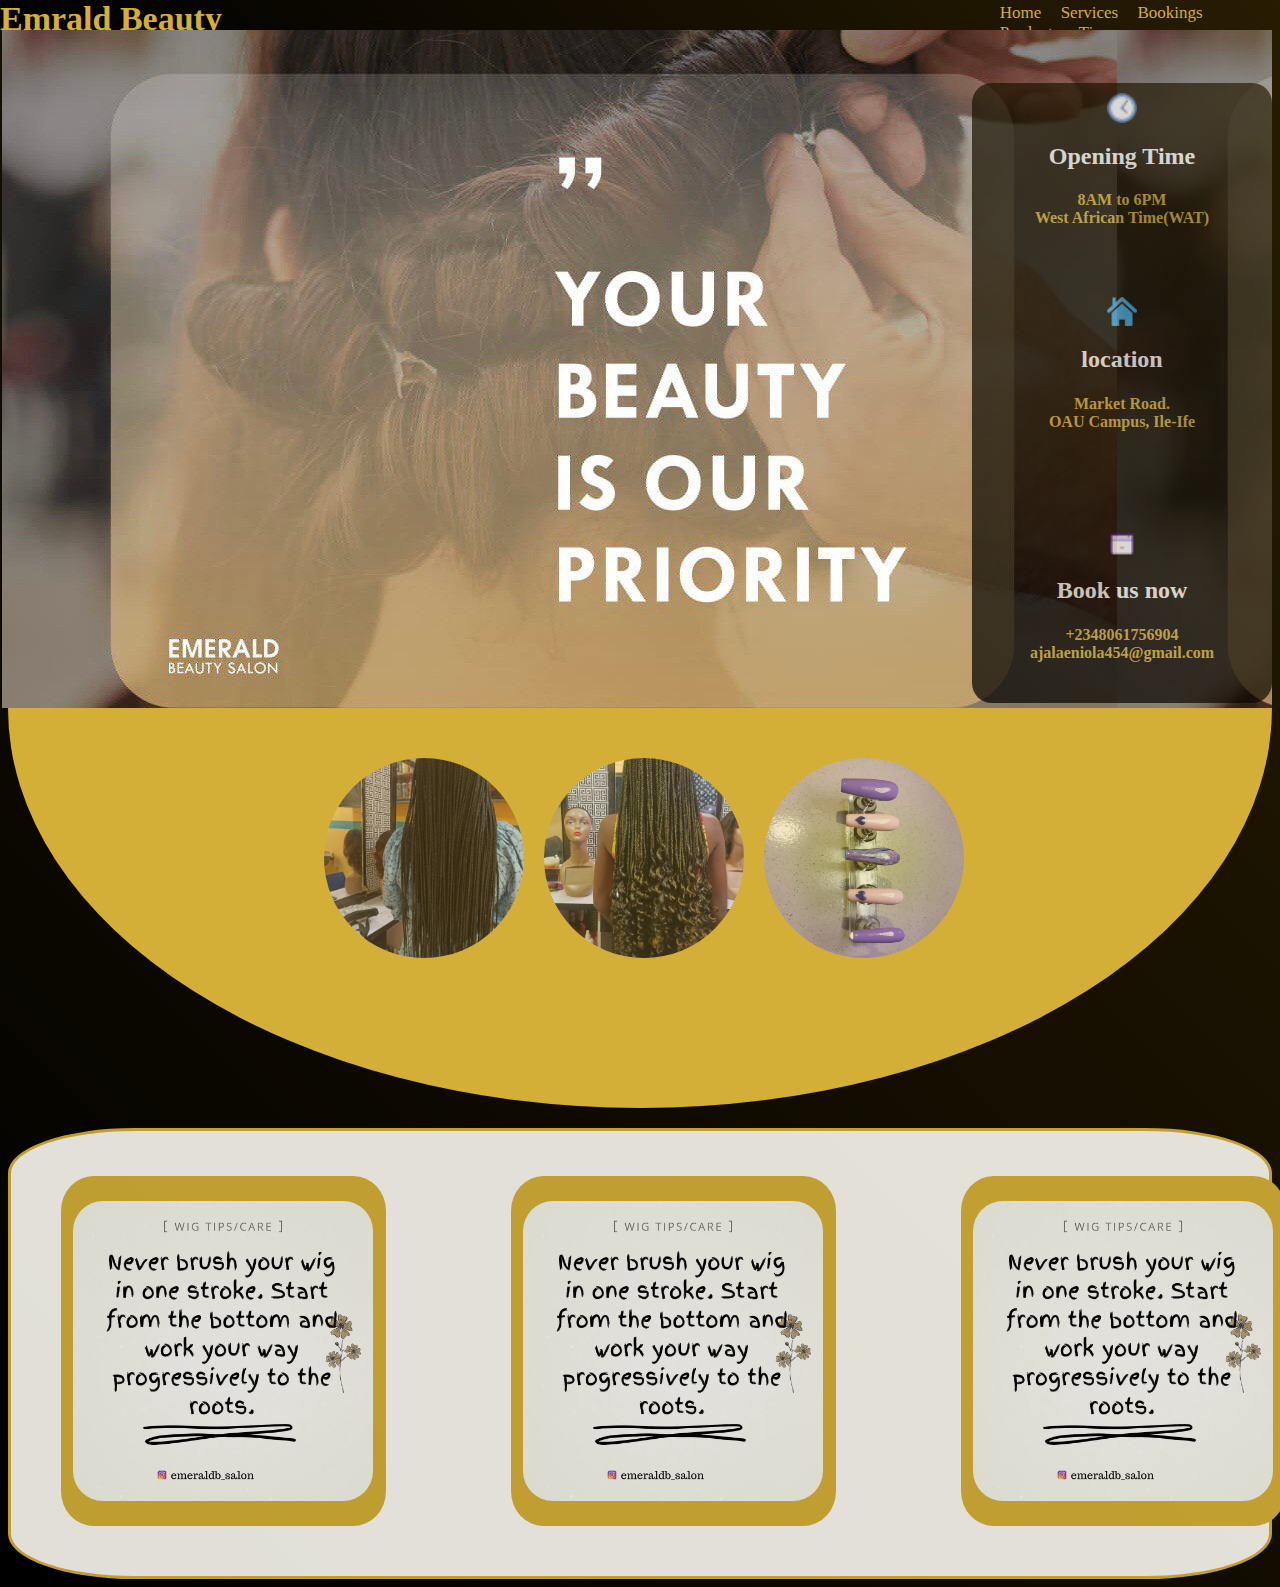
==== index.html @ e814179b "a salon web-page" ====
<html>
    <head>

      <meta name="viewport" content="initial-scale=1, maximum-scale=1">
        <link rel="preconnect" href="https://fonts.googleapis.com">
<link rel="preconnect" href="https://fonts.gstatic.com" crossorigin>
<link href="https://fonts.googleapis.com/css2?family=Crimson+Text:wght@700&display=swap" rel="stylesheet">
<!-- <link rel="stylesheet" href="https://cdn.jsdelivr.net/npm/bootstrap@5.2.1/dist/css/bootstrap.min.css" > -->
        <link rel="stylesheet" href="index.css">
    </head>
    <body>
     
          <div class="welcome">
              <nav class="head">
                    
                    <h1 class="brand">Emrald Beauty Saloon</h1>
                   <p class="he">
                      <a id="headlink" href="#">Home</a>
                     <a id="headlink" href="#rounds">Services</a>
                      <a id="headlink"  href="#">Bookings</a>
                      <a id="headlink" href="#">Products</a>
                      <a id="headlink" href="#third">Tips</a>
                   </p>
             </nav>
          </div>
        
          <div class="firstInput">
            <div id="time">
                <img id="timeicon" src="image/2timeicon.png"/>
                <h2>Opening Time</h2>
                <h4 >8AM to 6PM <br> West African Time(WAT)</h4>
            </div>
            <div id="location">
             <img id="homeicon" src="image/homeicon.png"/>
                   <h2>location</h2>
                   <h4 >Market Road. <br> OAU Campus, Ile-Ife</h4>
              </div>
            <div id="book">
                <img id="scheduleicon" src="image/schedule.png"/>
                <h2 ><a id="booklink" href="#">Book us now</a></h2>
                <h4 >+2348061756904 <br> ajalaeniola454@gmail.com </h4>
            </div>
            
            </div>
      <div class="second">
         <div id="rounds">
            <div class="ball1"><img class="ball" src="image/l1.jpg"/></div>
            <div class="ball2"><img class="ball" src="image/l2.jpg"/></div>
            <div class="ball3"><img class="ball" src="image/l4.jpg"/></div>
        </div>    
        </div>
        <div id="third">

          <div class="slideTexts" style="max-width:500px">
            <img class="mySlides" src="image/tip1.jpg" > 
            <img class="mySlides" src="image/tip2.jpg" > 
            <img class="mySlides" src="image/tip3.jpg" > 
            <img class="mySlides" src="image/tip4.jpg" > 
            
          </div>
          <div class="slideTexts2" style="max-width:500px">
            <img class="mySlides1" src="image/tip1.jpg" > 
            <img class="mySlides1" src="image/tip2.jpg" > 
            <img class="mySlides1" src="image/tip3.jpg" > 
            <img class="mySlides1" src="image/tip4.jpg" > 
            
          </div>
          <div class="slideTexts3" style="max-width:500px">
            <img class="mySlides2" src="image/tip1.jpg" > 
            <img class="mySlides2" src="image/tip2.jpg" > 
            <img class="mySlides2" src="image/tip3.jpg" > 
            <img class="mySlides2" src="image/tip4.jpg" > 
            
          </div>


        </div>
      <script src="index.js"></script>
      <script src="https://cdn.jsdelivr.net/npm/bootstrap@5.2.1/dist/js/bootstrap.bundle.min.js"></script>
    </body>
</html>
---- index.css ----
body{
    padding-left: 0;
     background: linear-gradient(45deg,#000000, #281c02 );
    opacity: 2.9px;

}
.welcome{
    background-image: url("image/background2.jpg");
    min-height: 700px;
    min-width: 700px;
    background-attachment: fixed;
   margin-left: -6px;
}
.head{
    overflow: hidden;
    background-color:#FAF8F0;
    background: linear-gradient(45deg,#000000, #281c02 );
    position: fixed;
    top: 0;
    left:0;
    height: 30px;
    width: 100%;
    float: left;
    display: flex;
    color: #d4af37 ;
   
    text-decoration: none;
    font-size: 17px;
    

}
.head:hover{
   color: #d4af37;
    background: linear-gradient(45deg,#000000, #281c02 );
}
.brand, .he{
margin-top: 0px;
}

.he{
    margin-left: 55%; 
    margin-top: 3px;

}
.firstInput{
    position: relative;
    color: #d4af37;
    height: 620px;
    background: linear-gradient(45deg,#000000, #281c02 );
    width: 300px;
    margin-top: -625px;
   margin-left: auto;
    opacity: 0.7;
    border-radius: 20px;
    border: #000000 ;
    text-align: center;
    
    
}
#timeicon{
    width: 30px;
    margin-top: 10px;
}
h2{
    color: #FBFDF8;
}
#homeicon{
    width: 30px;
    margin-top: 10px;
}
#scheduleicon{
    width: 30px;
    margin-top: 10px;
}
#headlink{
    color: #d4af37;
    text-decoration: none;
    margin-left:15px;
    
}
#headlink:hover{
    color: #FAF8F0;
    width: 70px;
    background-color: #d4af37;
    border-radius: 7px;
}
#time:hover{
    background-color: #d4af37;
    border-radius: 7px;
    font-size: 22px;
    color: #FAF8F0;
    
} 
#location{
    margin-top: 60px;
}
#location:hover{
    background-color: #d4af37;
    border-radius: 7px;
    font-size: 22px;
    color: #FAF8F0;
    
} 
#book{
    margin-top: 87px;
}
#book:hover{
    background-color: #d4af37;
    border-radius: 7px;
    font-size: 22px;
    color: #FAF8F0;
    
} 
#booklink{
    text-decoration: none;
    color: #FAF8F0;
}
#booklink:hover{
    color: #d4af37;
    width: 70px;
    background-color: #FAF8F0;
    border-radius: 7px;
}
.second{
    background: #FAF8F0;
    border-radius: 0 0 50% 50%/ 0 0 100% 100%;
    /* transform: scaleX(1.5); */
    margin-top: -794.6px;
    border: none;
    background: #d4af37;
    
    background-size: cover;
    height: 400px;
}
#rounds{
    display: flex;
    text-align: center;
    margin-left: 25%;
    margin-top: 800px;
  
   
    
}
.ball1{
    position: relative;
    color: #d4af37;
    height: 200px;
   
    width: 200px;
    margin-top: 100px;
    
    opacity: 0.8;
    border-radius: 150px;
    ;
    margin-top: 50px;
    
}

.ball2{
    position: relative;
    color: #d4af37;
    height: 200px;
    
    width: 200px;
    margin-top: 50px;
    /* margin-left: 60%; */
    opacity: 0.8;
    border-radius: 150px;
    
    margin-left: 20px;
    margin-right: 20px;
}
.ball3{
    position: relative;
    color: #d4af37;
    height: 200px;
   
    width: 200px;
    margin-top: 50px;
    
    opacity: 0.7;
    border-radius: 150px;
    
}

.ball{
    height: 200px;
    border-radius: 150px;
    width: 200px;
}
.ball:hover{
    height: 250px;
    width: 250px;
}

#third{
    background:#FAF8F0;
    border: #d4af37 solid;
    height: 400px;
    border-radius:10%  ;
    margin-top: 20px;
    
    padding-top: 45px;
    opacity: 0.9;

}
.slideTexts{
   height: 350px;
   width: 325px;
   background-color: #d4af37;
   position: absolute;
   margin-left: 50px;
   border: none;
   border-radius:10%  ;
   
}
.mySlides{
    height: 300px;
    margin-top: 25px;
    margin-left: 12px;
    border: none;
    border-radius: 7px;
    border: none;
    border-radius:10%  ;
}
.mySlides:hover{
    height:370px ;
    margin-top: 0;
    margin-left: 0;
}

.slideTexts2{
    height: 350px;
    width: 325px;
    background-color: #d4af37;
    position: absolute;
    margin-left: 500px;
    border: none;
    border-radius:10%  ;
 }

 .mySlides1{
    height: 300px;
    margin-top: 25px;
    margin-left: 12px;
    border: none;
    border-radius: 7px;
    border: none;
    border-radius:10%  ;
}
.mySlides1:hover{
    height:370px ;
    margin-top: 0;
    margin-left: 0;
}
.slideTexts3{
    height: 350px;
    width: 325px;
    background-color: #d4af37;
    position: absolute;
    margin-left: 950px;
    border: none;
    border-radius:10%  ;
 }

 .mySlides2{
    height: 300px;
    margin-top: 25px;
    margin-left: 12px;
    border: none;
    border-radius: 7px;
    border: none;
    border-radius:10%  ;
}

.mySlides2:hover{
    height:370px ;
    margin-top: 0;
    margin-left: 0;
}

@media screen and (max-width:500px){
    .brand{
     height: 2px;
     
    }
    .he{
    margin-left: 20px;
    font-size: 12px;
    }
    .head{
     height: 60px;
    }
    .firstInput{
     height: 590px;
     width: 185px;
       
    }
    #time, #book, #location{
    height:150px;
     
    }
    
    #time:hover, #book:hover, #location:hover{
    height:155px;
    font-size: 16px;
     
    }
    
    .welcome{
     min-height:700px;
     min-width: 40px;
     
     
    }
    
    .second{
     height: 200px;
     background-color:  #d4af37;
     margin-top: -765px;
     margin-left: -6.5px;
    }
    .ball{
     width:80px;
     height: 80px;
     margin-top: -30px;
     margin-left: -90px;
    }
    .ball:hover{
     width: 81;
     height: 81;
    }
    
    .slideTexts{
       height: 130px;
       width: 109px;
       background-color: #d4af37;
       position: absolute;
       margin-left: 10px;
       border: none;
       border-radius:10%  ;
       
    }
    .mySlides{
     height: 100px;
     margin-top: 15px;
     margin-left: 1px;
     border: none;
     border-radius: 7px;
     border: none;
     border-radius:10%  ;
    }
    .mySlides:hover{
     height:140px ;
     margin-top: -5px;
     margin-left: -15px;
    }
    
    .slideTexts2{
     height: 130px;
     width: 109px;
     background-color: #d4af37;
     position: absolute;
     margin-left: 120px;
     border: none;
     border-radius:10%  ;
     }
     .mySlides1{
     height: 100px;
     margin-top: 15px;
     margin-left: 1px;
     border: none;
     border-radius: 7px;
     border: none;
     border-radius:10%  ;
    }
    .mySlides1:hover{
     height:140px ;
     margin-top: -5px;
     margin-left: -15px;
    }
    .slideTexts3{
     height: 130px;
     width: 109px;
     background-color: #d4af37;
     position: absolute;
     margin-left: 230px;
     border: none;
     border-radius:10%  ;
     }
    
    
     .mySlides2{
     height: 100px;
     margin-top: 15px;
     margin-left: 1px;
     border: none;
     border-radius: 7px;
     border: none;
     border-radius:10%  ;
    }
    
    .mySlides2:hover{
     height:140px ;
     margin-top: -5px;
     margin-left: -15px;
    }
    #third{
     background:#FAF8F0;
     border: #d4af37 solid;
     height: 170px;
     border-radius:10%  ;
     margin-top: 20px;
     
     padding-top: 45px;
     opacity: 0.9;
    
    }
    }
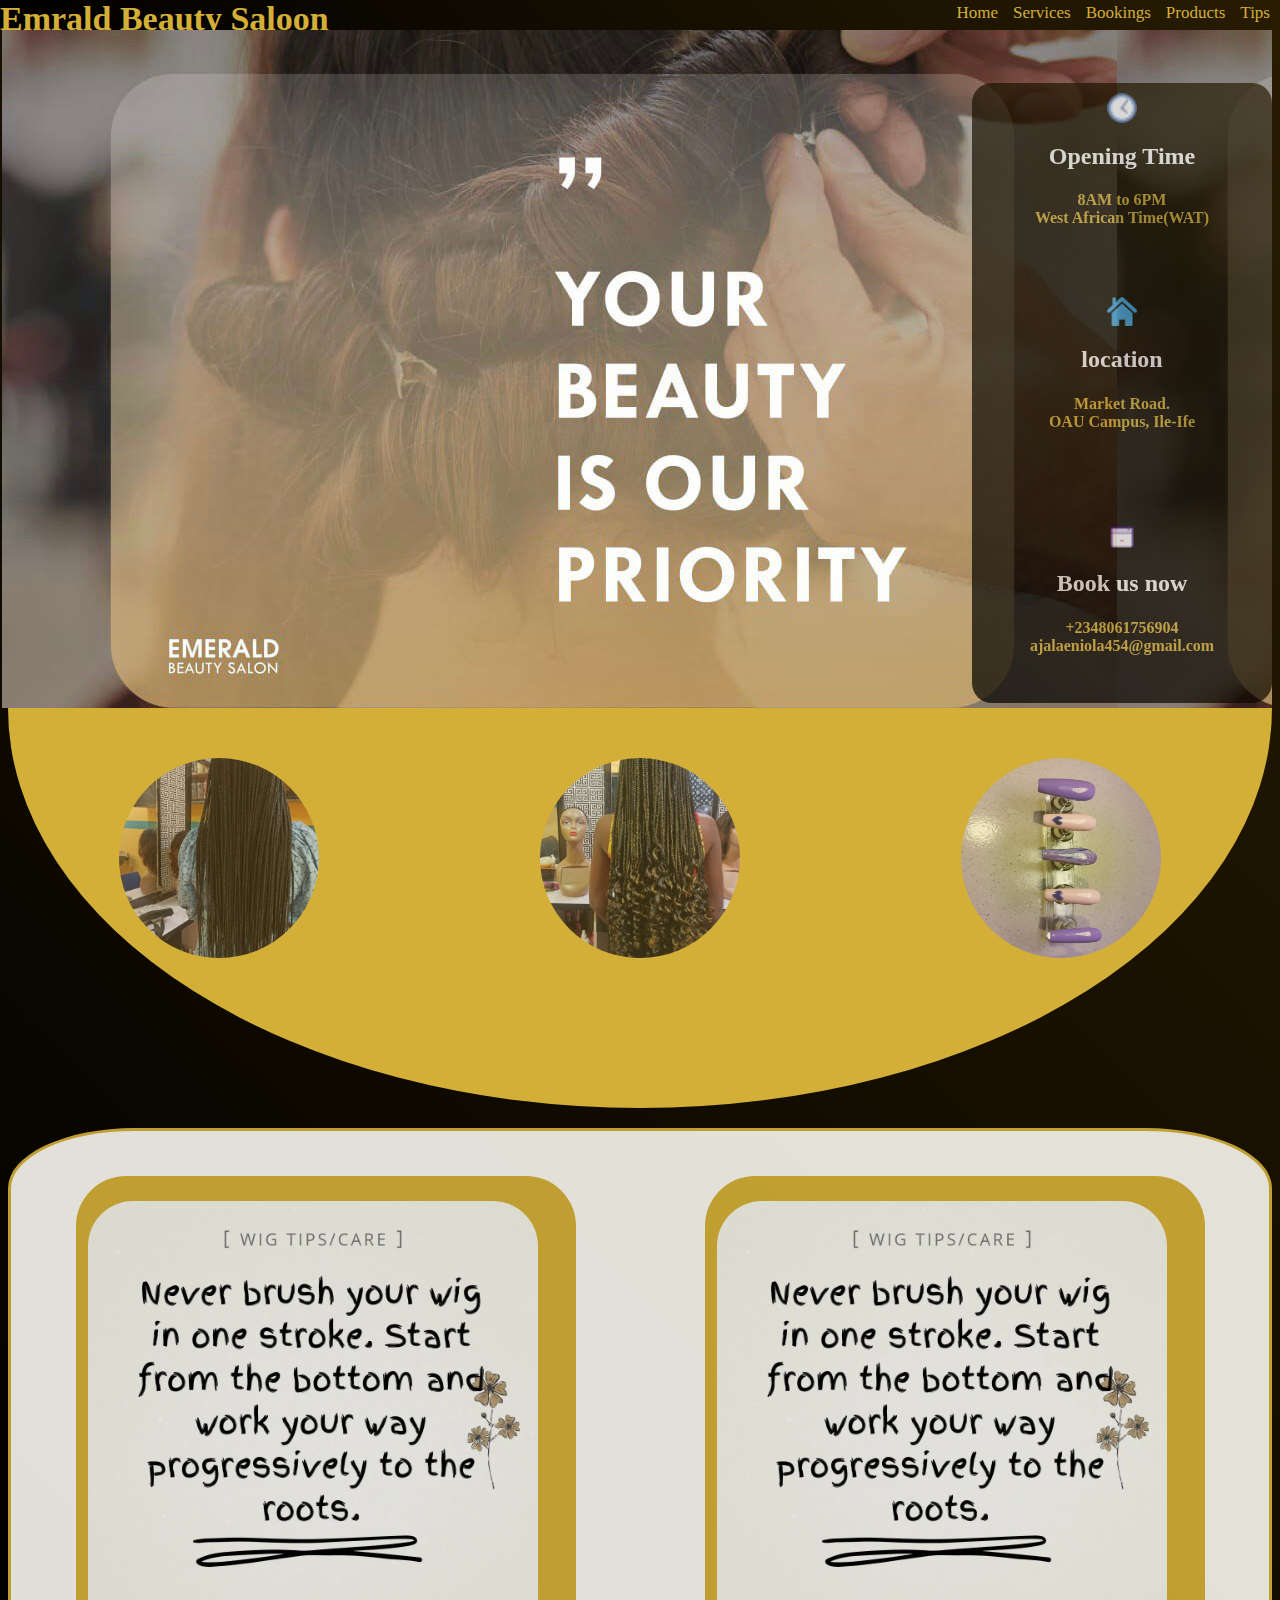
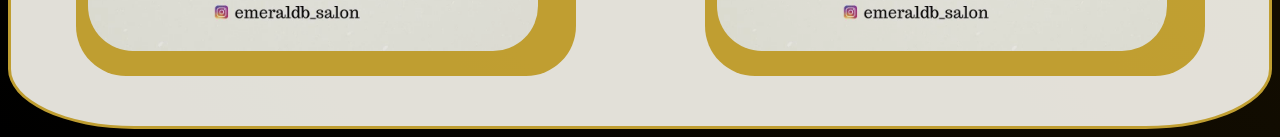
==== commit 533f0ec0: "update" ====
--- a/index.html
+++ b/index.html
@@ -50,7 +50,7 @@
         </div>    
         </div>
         <div id="third">
-
+        
           <div class="slideTexts" style="max-width:500px">
             <img class="mySlides" src="image/tip1.jpg" > 
             <img class="mySlides" src="image/tip2.jpg" > 
@@ -65,13 +65,7 @@
             <img class="mySlides1" src="image/tip4.jpg" > 
             
           </div>
-          <div class="slideTexts3" style="max-width:500px">
-            <img class="mySlides2" src="image/tip1.jpg" > 
-            <img class="mySlides2" src="image/tip2.jpg" > 
-            <img class="mySlides2" src="image/tip3.jpg" > 
-            <img class="mySlides2" src="image/tip4.jpg" > 
-            
-          </div>
+       
 
 
         </div>
--- a/index.css
+++ b/index.css
@@ -16,6 +16,7 @@
     background-color:#FAF8F0;
     background: linear-gradient(45deg,#000000, #281c02 );
     position: fixed;
+    display: flex;
     top: 0;
     left:0;
     height: 30px;
@@ -23,9 +24,10 @@
     float: left;
     display: flex;
     color: #d4af37 ;
-   
+   justify-content: space-between;
     text-decoration: none;
     font-size: 17px;
+
     
 
 }
@@ -33,13 +35,16 @@
    color: #d4af37;
     background: linear-gradient(45deg,#000000, #281c02 );
 }
+
 .brand, .he{
 margin-top: 0px;
 }
 
 .he{
-    margin-left: 55%; 
+    display: flex;
     margin-top: 3px;
+    margin-right: 10px;
+
 
 }
 .firstInput{
@@ -54,6 +59,7 @@
     border-radius: 20px;
     border: #000000 ;
     text-align: center;
+    overflow-y: hidden;
     
     
 }
@@ -80,15 +86,18 @@
 }
 #headlink:hover{
     color: #FAF8F0;
-    width: 70px;
-    background-color: #d4af37;
-    border-radius: 7px;
+    width: 65px;
+    background-color: #d4af37;
+    border-radius: 7px;
+    height: 20px;
+    text-align:center;
 }
 #time:hover{
     background-color: #d4af37;
     border-radius: 7px;
     font-size: 22px;
     color: #FAF8F0;
+    
     
 } 
 #location{
@@ -102,7 +111,7 @@
     
 } 
 #book{
-    margin-top: 87px;
+    margin-top: 80px;
 }
 #book:hover{
     background-color: #d4af37;
@@ -134,9 +143,10 @@
 }
 #rounds{
     display: flex;
-    text-align: center;
-    margin-left: 25%;
+    
+    
     margin-top: 800px;
+    justify-content: space-around;
   
    
     
@@ -167,8 +177,8 @@
     opacity: 0.8;
     border-radius: 150px;
     
-    margin-left: 20px;
-    margin-right: 20px;
+    /* margin-left: 20px;
+    margin-right: 20px; */
 }
 .ball3{
     position: relative;
@@ -196,26 +206,30 @@
 #third{
     background:#FAF8F0;
     border: #d4af37 solid;
-    height: 400px;
+    height: 550px;
     border-radius:10%  ;
     margin-top: 20px;
-    
+    display: flex;
+    flex-direction: row;
+    justify-content: space-around;
+   
     padding-top: 45px;
     opacity: 0.9;
 
 }
+
 .slideTexts{
-   height: 350px;
-   width: 325px;
+   height: 500px;
+   width: 550px;
    background-color: #d4af37;
-   position: absolute;
-   margin-left: 50px;
+   
+   
    border: none;
    border-radius:10%  ;
    
 }
 .mySlides{
-    height: 300px;
+    height: 450px;
     margin-top: 25px;
     margin-left: 12px;
     border: none;
@@ -224,23 +238,23 @@
     border-radius:10%  ;
 }
 .mySlides:hover{
-    height:370px ;
+    height:500px ;
     margin-top: 0;
     margin-left: 0;
 }
 
 .slideTexts2{
-    height: 350px;
-    width: 325px;
-    background-color: #d4af37;
-    position: absolute;
-    margin-left: 500px;
+    height: 500px;
+    width: 500px;
+    background-color: #d4af37;
+   
+    
     border: none;
     border-radius:10%  ;
  }
 
  .mySlides1{
-    height: 300px;
+    height: 450px;
     margin-top: 25px;
     margin-left: 12px;
     border: none;
@@ -249,48 +263,27 @@
     border-radius:10%  ;
 }
 .mySlides1:hover{
-    height:370px ;
+    height:500px ;
     margin-top: 0;
     margin-left: 0;
 }
-.slideTexts3{
-    height: 350px;
-    width: 325px;
-    background-color: #d4af37;
-    position: absolute;
-    margin-left: 950px;
-    border: none;
-    border-radius:10%  ;
- }
-
- .mySlides2{
-    height: 300px;
-    margin-top: 25px;
-    margin-left: 12px;
-    border: none;
-    border-radius: 7px;
-    border: none;
-    border-radius:10%  ;
-}
-
-.mySlides2:hover{
-    height:370px ;
-    margin-top: 0;
-    margin-left: 0;
-}
-
-@media screen and (max-width:500px){
+
+@media screen and (max-width:700px){
     .brand{
      height: 2px;
      
     }
     .he{
-    margin-left: 20px;
+        margin-top: 7px;
+   
     font-size: 12px;
     }
-    .head{
-     height: 60px;
-    }
+   #headlink:hover{
+    height: fit-content;
+    width: fit-content;
+    padding: 1px;
+   }
+    
     .firstInput{
      height: 590px;
      width: 185px;
@@ -318,102 +311,84 @@
      height: 200px;
      background-color:  #d4af37;
      margin-top: -765px;
-     margin-left: -6.5px;
+     
     }
     .ball{
-     width:80px;
-     height: 80px;
+     width:100px;
+     height: 100px;
      margin-top: -30px;
-     margin-left: -90px;
+     
+     margin-left: 30px;
     }
     .ball:hover{
-     width: 81;
-     height: 81;
+     width: 105;
+     height: 105;
     }
     
     .slideTexts{
-       height: 130px;
-       width: 109px;
+       height: 210px;
+       width: 210px;
        background-color: #d4af37;
-       position: absolute;
-       margin-left: 10px;
+      
+      
        border: none;
        border-radius:10%  ;
        
     }
     .mySlides{
-     height: 100px;
-     margin-top: 15px;
-     margin-left: 1px;
+     height: 200px;
+     margin-top: 5px;
+     margin-left: 5px;
      border: none;
      border-radius: 7px;
      border: none;
      border-radius:10%  ;
     }
     .mySlides:hover{
-     height:140px ;
-     margin-top: -5px;
-     margin-left: -15px;
+     height:210px ;
+    
     }
     
     .slideTexts2{
-     height: 130px;
-     width: 109px;
+     height: 210px;
+     width: 210px;
      background-color: #d4af37;
-     position: absolute;
-     margin-left: 120px;
+     
+    
      border: none;
      border-radius:10%  ;
      }
      .mySlides1{
-     height: 100px;
-     margin-top: 15px;
-     margin-left: 1px;
+     height: 200px;
+     margin-top: 5px;
+     margin-left: 5px;
      border: none;
      border-radius: 7px;
      border: none;
      border-radius:10%  ;
     }
     .mySlides1:hover{
-     height:140px ;
-     margin-top: -5px;
-     margin-left: -15px;
-    }
-    .slideTexts3{
-     height: 130px;
-     width: 109px;
-     background-color: #d4af37;
-     position: absolute;
-     margin-left: 230px;
-     border: none;
-     border-radius:10%  ;
-     }
-    
-    
-     .mySlides2{
-     height: 100px;
-     margin-top: 15px;
-     margin-left: 1px;
-     border: none;
-     border-radius: 7px;
-     border: none;
-     border-radius:10%  ;
-    }
-    
-    .mySlides2:hover{
-     height:140px ;
-     margin-top: -5px;
-     margin-left: -15px;
-    }
+     height:210px ;
+    
+    }
+    
+    
+    
+    
     #third{
      background:#FAF8F0;
      border: #d4af37 solid;
-     height: 170px;
+     height: 270px;
      border-radius:10%  ;
      margin-top: 20px;
-     
+     display: flex;
+     justify-content: space-around;
+
      padding-top: 45px;
      opacity: 0.9;
     
     }
+    .brand{
+    font-size: 20px;
+}
     }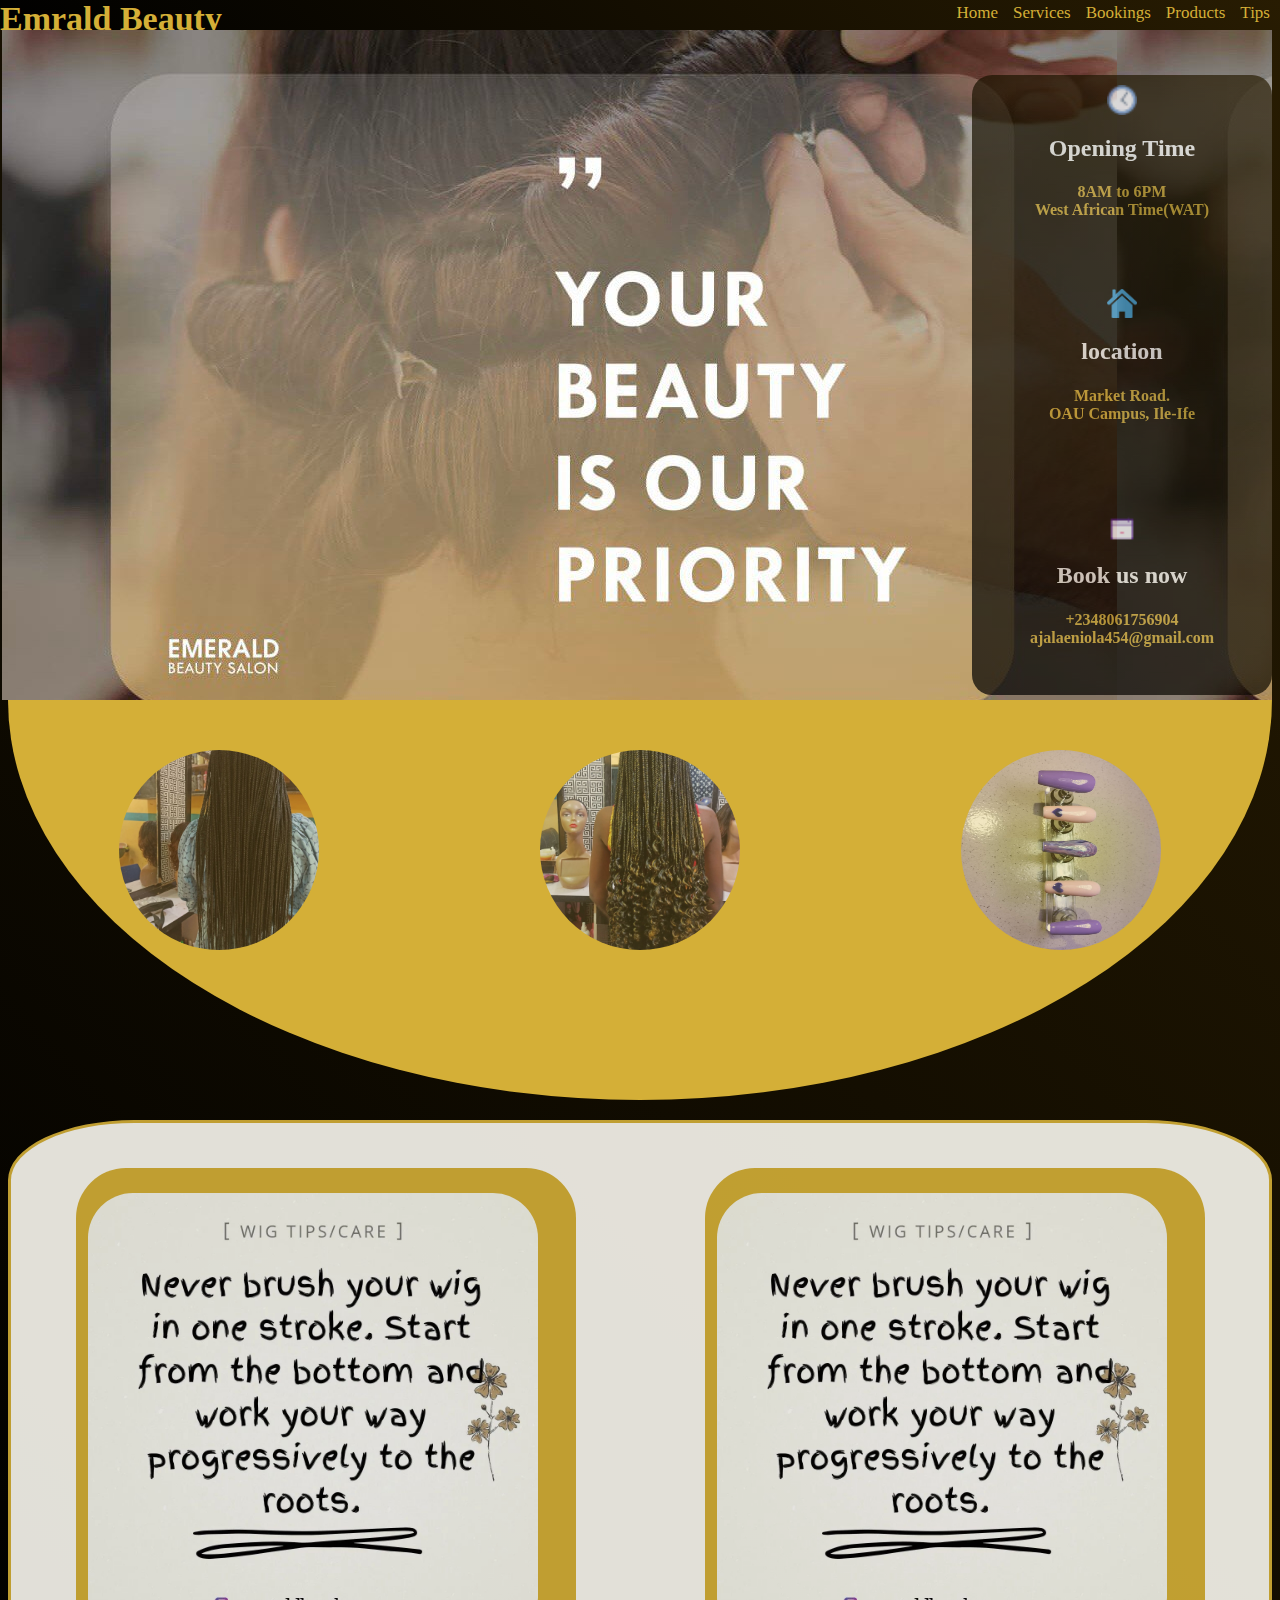
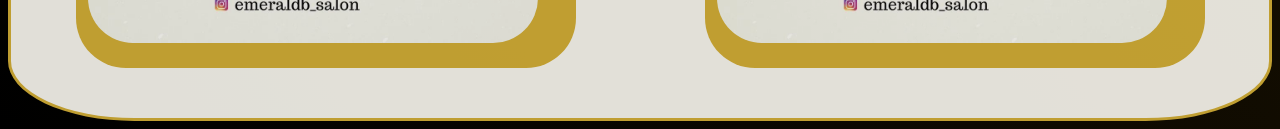
==== commit c0ef11cd: "u" ====
--- a/index.html
+++ b/index.html
@@ -13,7 +13,7 @@
           <div class="welcome">
               <nav class="head">
                     
-                    <h1 class="brand">Emrald Beauty Saloon</h1>
+                    <h1 class="brand">Emrald Beauty</h1>
                    <p class="he">
                       <a id="headlink" href="#">Home</a>
                      <a id="headlink" href="#rounds">Services</a>
--- a/index.css
+++ b/index.css
@@ -1,7 +1,9 @@
 body{
+    margin-top: 0;
+    padding-top: 0;
     padding-left: 0;
      background: linear-gradient(45deg,#000000, #281c02 );
-    opacity: 2.9px;
+   
 
 }
 .welcome{
@@ -270,11 +272,17 @@
 
 @media screen and (max-width:700px){
     .brand{
-     height: 2px;
+        margin-top: 5;
+     height: 10px;
+     position: absolute;
+     
+     
      
     }
     .he{
         margin-top: 7px;
+       margin-left: 175px;
+       
    
     font-size: 12px;
     }
@@ -283,6 +291,9 @@
     width: fit-content;
     padding: 1px;
    }
+   #headlink{
+    margin-left:7px;
+   }
     
     .firstInput{
      height: 590px;
@@ -314,20 +325,20 @@
      
     }
     .ball{
-     width:100px;
-     height: 100px;
+     width:85px;
+     height: 85px;
      margin-top: -30px;
      
-     margin-left: 30px;
+     margin-left: 20px;
     }
     .ball:hover{
-     width: 105;
-     height: 105;
+     width: 90;
+     height: 90;
     }
     
     .slideTexts{
-       height: 210px;
-       width: 210px;
+       height: 180px;
+       width: 180px;
        background-color: #d4af37;
       
       
@@ -336,7 +347,7 @@
        
     }
     .mySlides{
-     height: 200px;
+     height: 170px;
      margin-top: 5px;
      margin-left: 5px;
      border: none;
@@ -345,13 +356,13 @@
      border-radius:10%  ;
     }
     .mySlides:hover{
-     height:210px ;
+     height:180px ;
     
     }
     
     .slideTexts2{
-     height: 210px;
-     width: 210px;
+     height: 180px;
+     width: 180px;
      background-color: #d4af37;
      
     
@@ -359,7 +370,7 @@
      border-radius:10%  ;
      }
      .mySlides1{
-     height: 200px;
+     height: 170px;
      margin-top: 5px;
      margin-left: 5px;
      border: none;
@@ -368,7 +379,7 @@
      border-radius:10%  ;
     }
     .mySlides1:hover{
-     height:210px ;
+     height:180px ;
     
     }
     
@@ -378,7 +389,7 @@
     #third{
      background:#FAF8F0;
      border: #d4af37 solid;
-     height: 270px;
+     height: 230px;
      border-radius:10%  ;
      margin-top: 20px;
      display: flex;
@@ -389,6 +400,6 @@
     
     }
     .brand{
-    font-size: 20px;
+    font-size: 17px;
 }
     }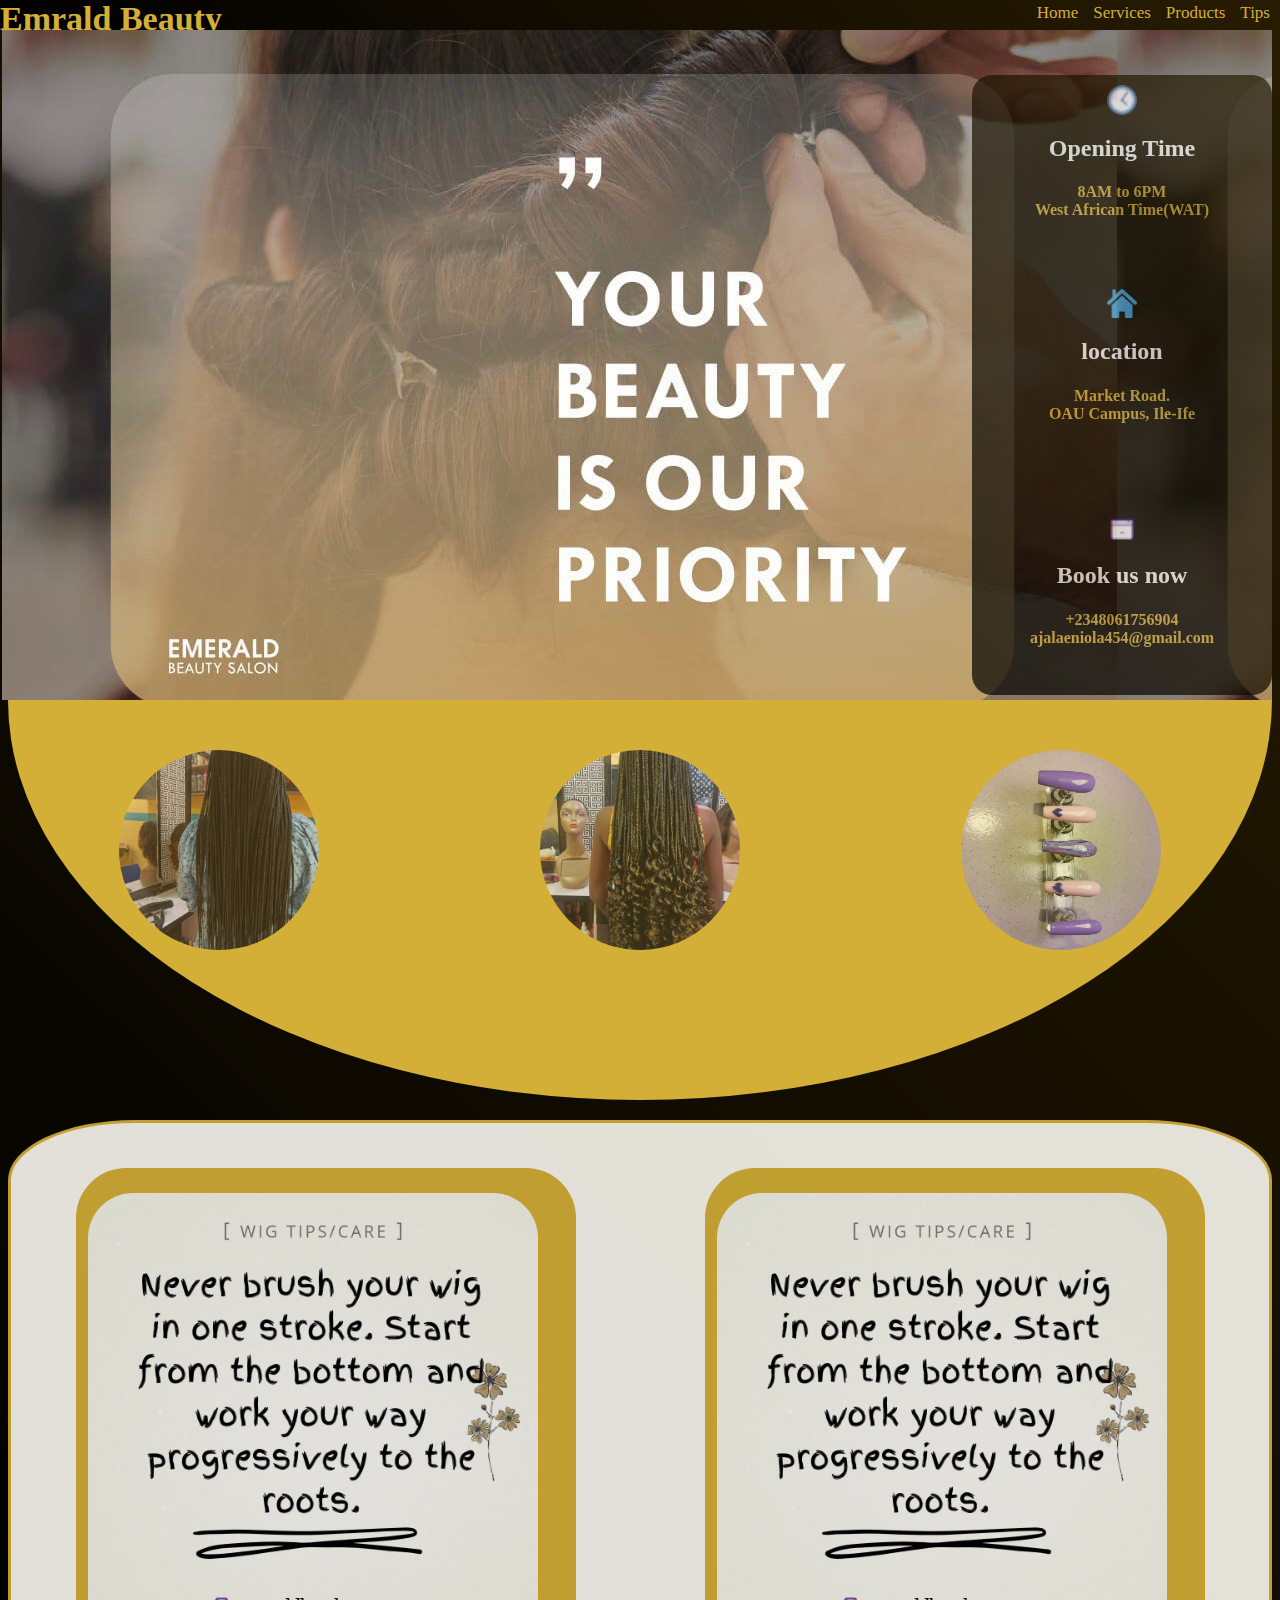
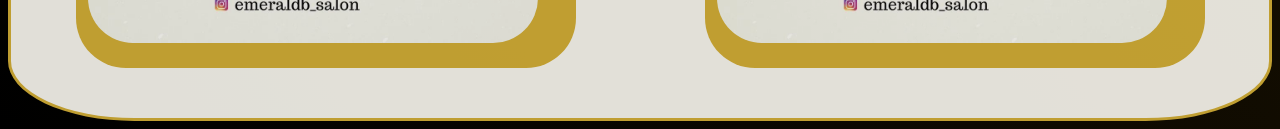
==== commit d5e7df6f: "u" ====
--- a/index.html
+++ b/index.html
@@ -17,7 +17,7 @@
                    <p class="he">
                       <a id="headlink" href="#">Home</a>
                      <a id="headlink" href="#rounds">Services</a>
-                      <a id="headlink"  href="#">Bookings</a>
+                      
                       <a id="headlink" href="#">Products</a>
                       <a id="headlink" href="#third">Tips</a>
                    </p>
--- a/index.css
+++ b/index.css
@@ -274,15 +274,15 @@
     .brand{
         margin-top: 5;
      height: 10px;
-     position: absolute;
+     
      
      
      
     }
     .he{
         margin-top: 7px;
-       margin-left: 175px;
        
+       margin-right: 5px;
    
     font-size: 12px;
     }
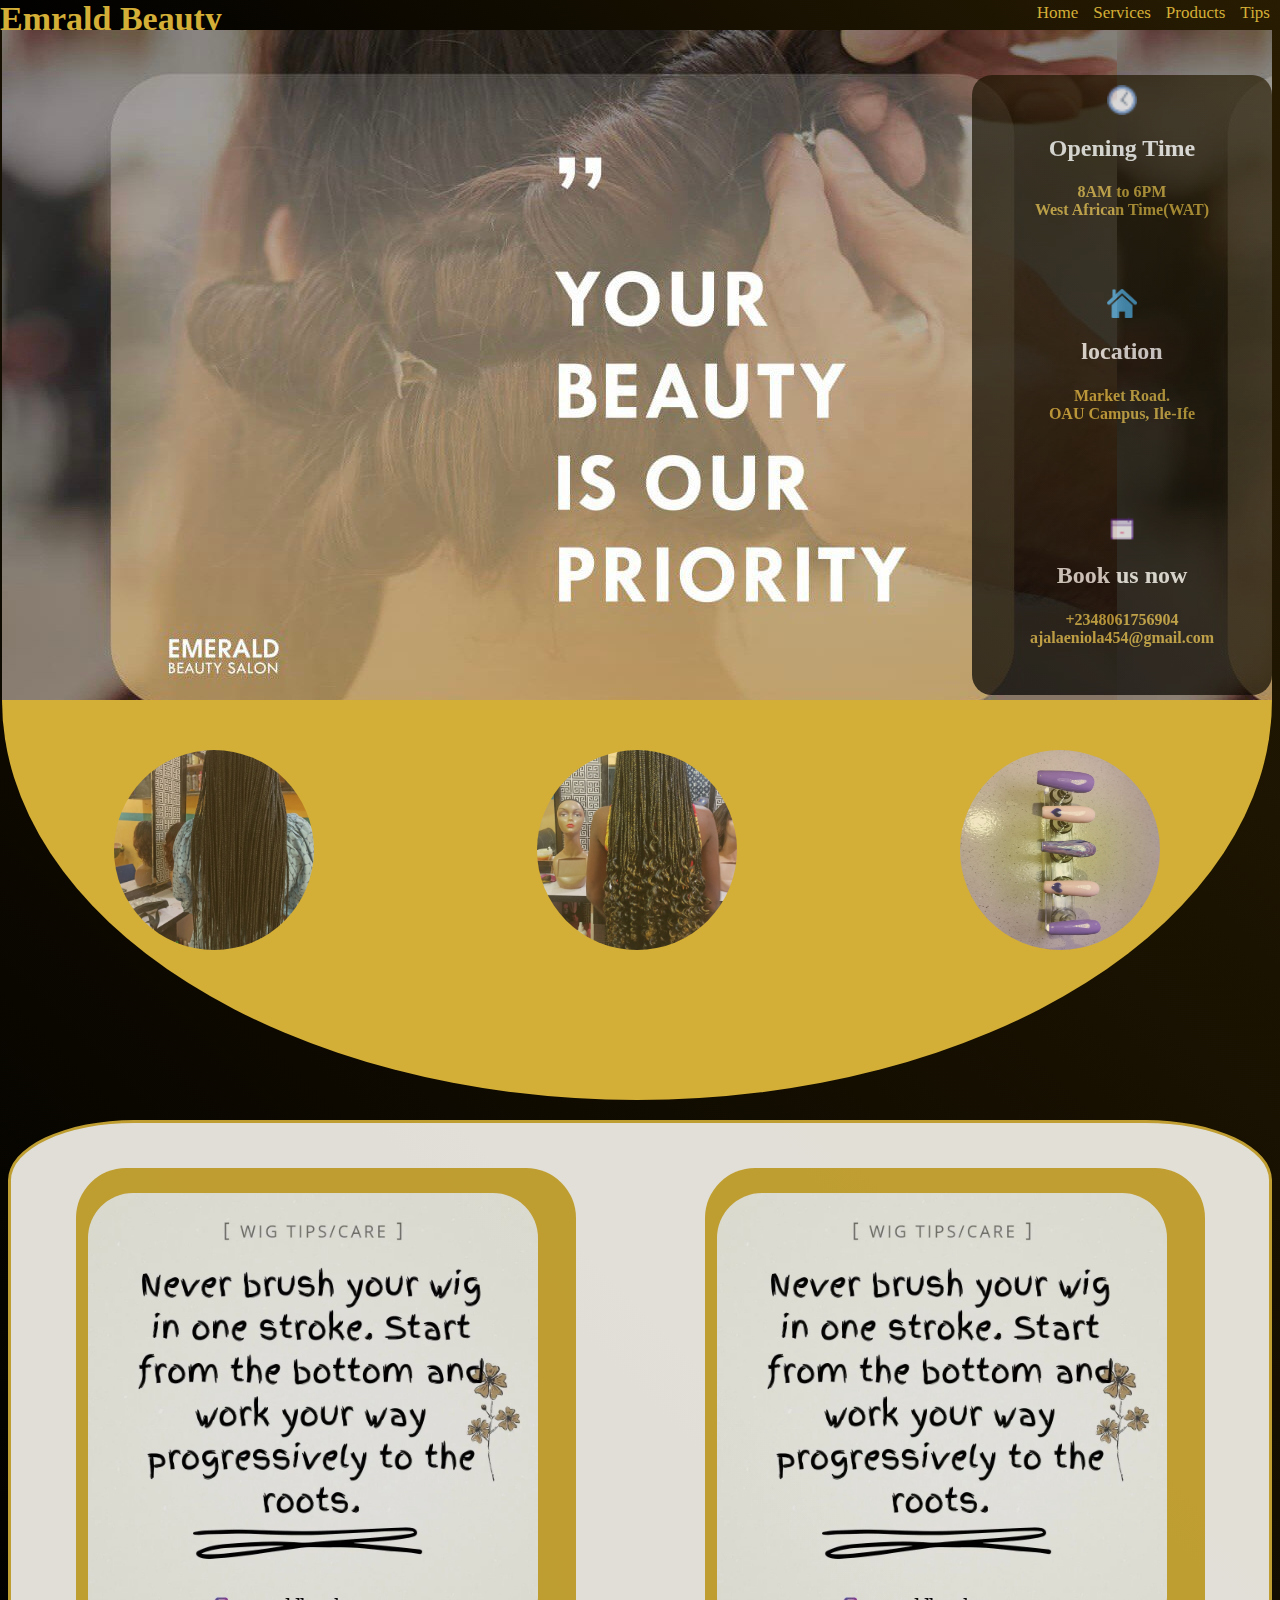
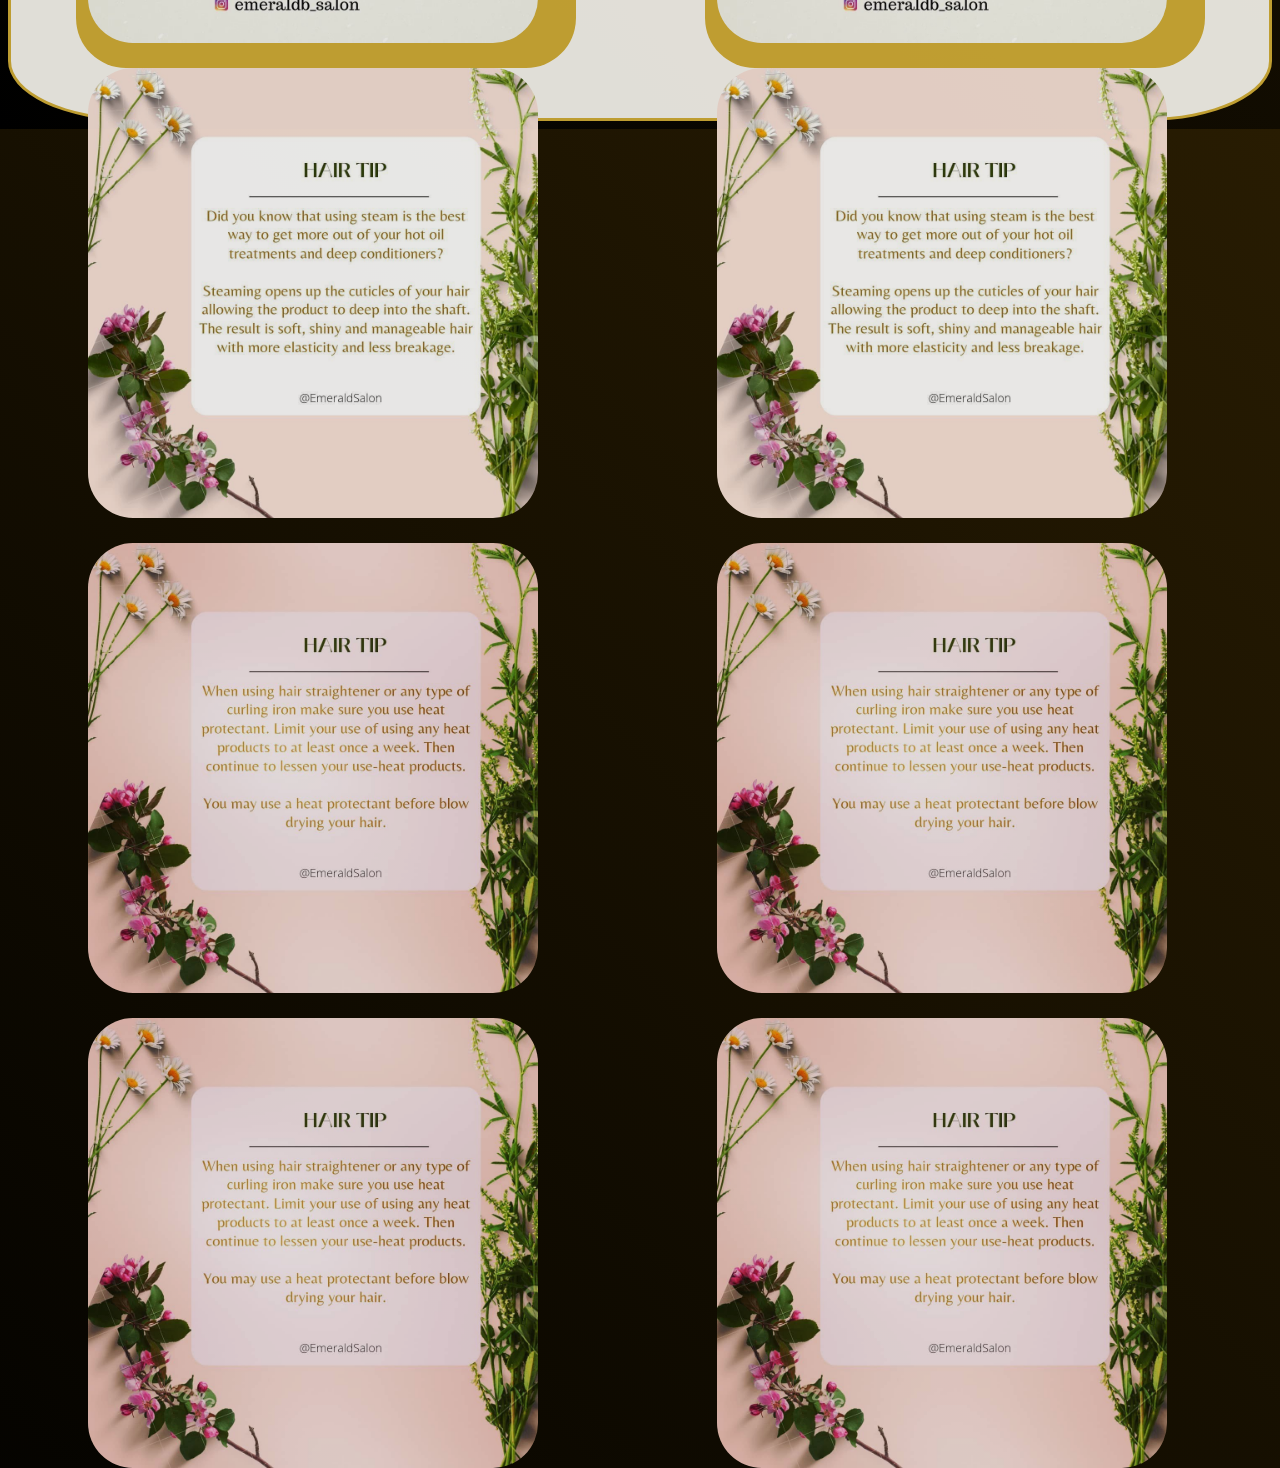
==== commit fbb4ba95: "u" ====
--- a/index.html
+++ b/index.html
@@ -8,7 +8,7 @@
 <!-- <link rel="stylesheet" href="https://cdn.jsdelivr.net/npm/bootstrap@5.2.1/dist/css/bootstrap.min.css" > -->
         <link rel="stylesheet" href="index.css">
     </head>
-    <body>
+    <body class="body">
      
           <div class="welcome">
               <nav class="head">
@@ -18,7 +18,7 @@
                       <a id="headlink" href="#">Home</a>
                      <a id="headlink" href="#rounds">Services</a>
                       
-                      <a id="headlink" href="#">Products</a>
+                      <a id="headlink" href="product.html">Products</a>
                       <a id="headlink" href="#third">Tips</a>
                    </p>
              </nav>
--- a/index.css
+++ b/index.css
@@ -1,4 +1,4 @@
-body{
+.body{
     margin-top: 0;
     padding-top: 0;
     padding-left: 0;
@@ -139,7 +139,7 @@
     margin-top: -794.6px;
     border: none;
     background: #d4af37;
-    
+    margin-left: -6px;
     background-size: cover;
     height: 400px;
 }
@@ -281,8 +281,8 @@
     }
     .he{
         margin-top: 7px;
+       margin-left: 1px;
        
-       margin-right: 5px;
    
     font-size: 12px;
     }
@@ -313,7 +313,9 @@
     
     .welcome{
      min-height:700px;
-     min-width: 40px;
+     min-width: 60px;
+     background-image: url("image/bback.jpg");
+     
      
      
     }
